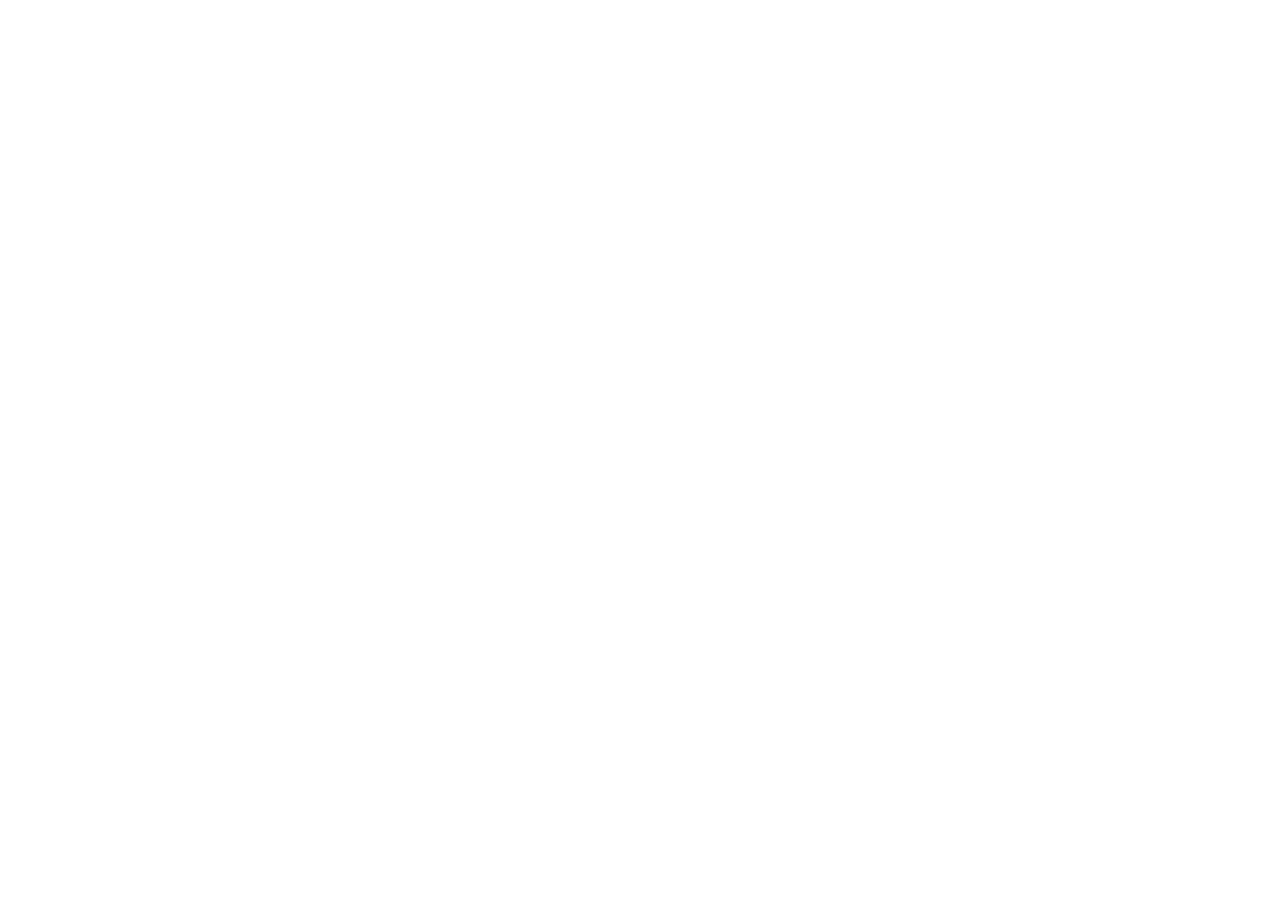
==== cadastro.html @ d943337b "Implementação Página de Login" ====
<!DOCTYPE html>
<html lang="pt-br">
<head>
    <meta charset="UTF-8">
    <meta name="viewport" content="width=device-width, initial-scale=1.0">
    <link href="https://cdn.jsdelivr.net/npm/bootstrap@5.3.3/dist/css/bootstrap.min.css" rel="stylesheet" integrity="sha384-QWTKZyjpPEjISv5WaRU9OFeRpok6YctnYmDr5pNlyT2bRjXh0JMhjY6hW+ALEwIH" crossorigin="anonymous">
    <link rel="stylesheet" href="assets/css/style.css">
    <title>Cadastro</title>
</head>
<body>

    <script src="https://cdn.jsdelivr.net/npm/bootstrap@5.3.3/dist/js/bootstrap.bundle.min.js" integrity="sha384-YvpcrYf0tY3lHB60NNkmXc5s9fDVZLESaAA55NDzOxhy9GkcIdslK1eN7N6jIeHz" crossorigin="anonymous"></script>
</body>
</html>
---- assets/css/style.css ----
*{
    margin: 0;
    padding: 0;
}

body{
    background-image:url("../imgs/login__background-img.png");
    min-height: 100vh;
    width: 100vw;
    background-size: cover;
}

form {
    display: flex;
    flex-direction: column;
    align-items: stretch;
    background-color: #fff;
    justify-content: center;
    width: 480px;
    height: 552px;
    border-radius: 3%;
}
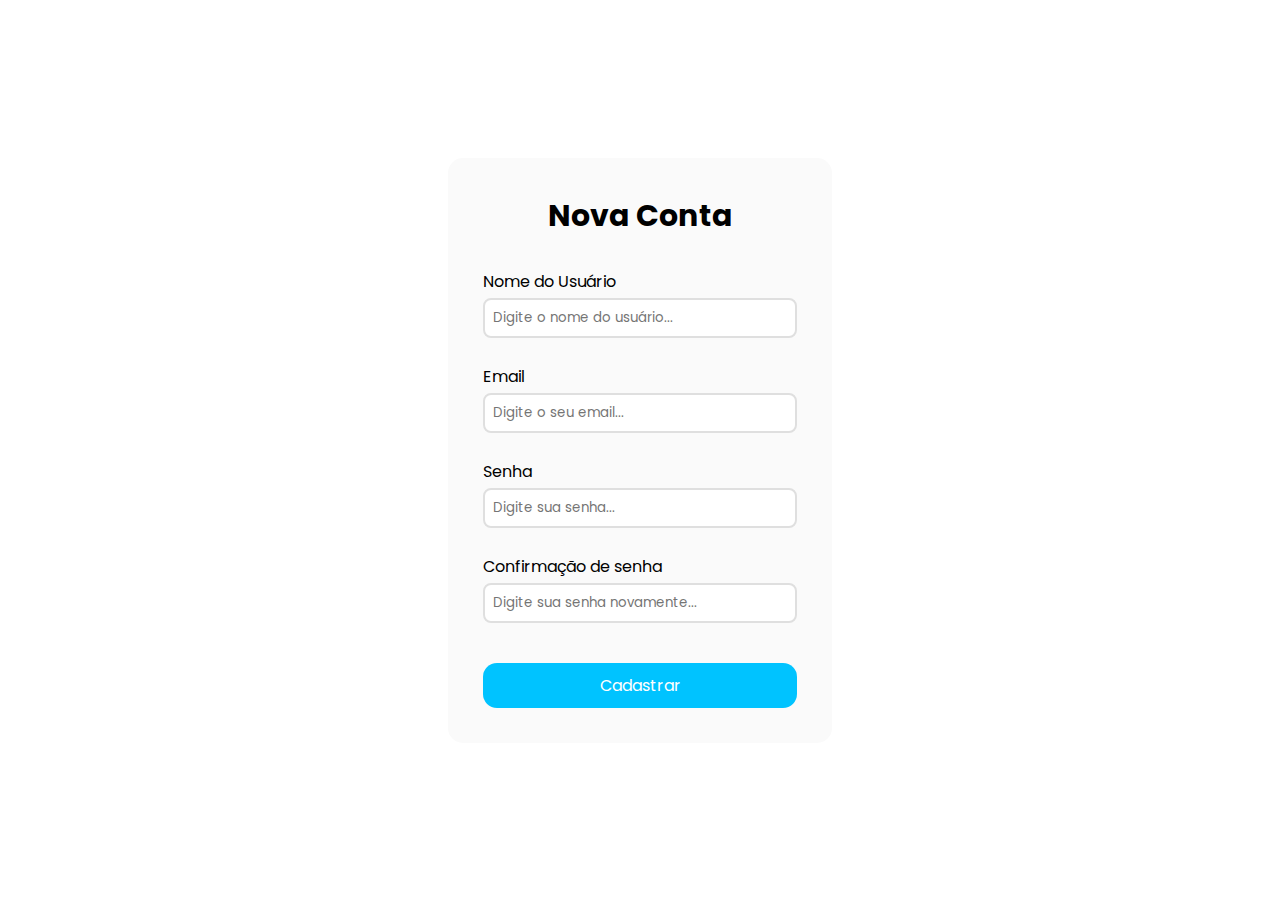
==== commit 543b9fce: "Update Cadastro" ====
--- a/cadastro.html
+++ b/cadastro.html
@@ -1,14 +1,56 @@
 <!DOCTYPE html>
 <html lang="pt-br">
+
 <head>
     <meta charset="UTF-8">
     <meta name="viewport" content="width=device-width, initial-scale=1.0">
-    <link href="https://cdn.jsdelivr.net/npm/bootstrap@5.3.3/dist/css/bootstrap.min.css" rel="stylesheet" integrity="sha384-QWTKZyjpPEjISv5WaRU9OFeRpok6YctnYmDr5pNlyT2bRjXh0JMhjY6hW+ALEwIH" crossorigin="anonymous">
-    <link rel="stylesheet" href="assets/css/style.css">
-    <title>Cadastro</title>
+
+    <link rel="preconnect" href="https://fonts.googleapis.com">
+    <link rel="preconnect" href="https://fonts.gstatic.com" crossorigin>
+    <link
+        href="https://fonts.googleapis.com/css2?family=Poppins:ital,wght@0,100;0,200;0,300;0,400;0,500;0,600;0,700;0,800;0,900;1,100;1,200;1,300;1,400;1,500;1,600;1,700;1,800;1,900&display=swap"
+        rel="stylesheet">
+    <link rel="stylesheet" href="./assets/css/style1.css">
+
+    <title>Registre-se</title>
 </head>
+
 <body>
+    <div class="container">
+        <section class="header">
+            <H2>Nova Conta</H2>
+        </section>
 
-    <script src="https://cdn.jsdelivr.net/npm/bootstrap@5.3.3/dist/js/bootstrap.bundle.min.js" integrity="sha384-YvpcrYf0tY3lHB60NNkmXc5s9fDVZLESaAA55NDzOxhy9GkcIdslK1eN7N6jIeHz" crossorigin="anonymous"></script>
+        <form id="form" class="form">
+            <div class="form-content">
+                <label for="username">Nome do Usuário</label>
+                <input type="text" id="username" placeholder="Digite o nome do usuário..." />
+                <a> aqui vai a mensagem de erro...</a>
+            </div>
+
+            <div class="form-content">
+                <label for="email">Email</label>
+                <input type="email" id="email" placeholder="Digite o seu email..." />
+                <a> aqui vai a mensagem de erro...</a>
+            </div>
+
+            <div class="form-content">
+                <label for="password">Senha</label>
+                <input type="password" id="password" placeholder="Digite sua senha..." />
+                <a> aqui vai a mensagem de erro...</a>
+            </div>
+
+            <div class="form-content">
+                <label for="password-confirmation">Confirmação de senha</label>
+                <input type="password" id="password-confirmation" placeholder="Digite sua senha novamente..." />
+                <a> aqui vai a mensagem de erro...</a>
+            </div>
+
+            <button type="submit">Cadastrar</button>
+        </form>
+    </div>
+
+    <script src="./assets/js/script1.js"></script>
 </body>
+
 </html>--- a/assets/css/style1.css
+++ b/assets/css/style1.css
@@ -0,0 +1,91 @@
+*{
+    box-sizing: border-box;
+    margin: 0;
+    padding: 0;
+    font-family: "Poppins", sans-serif;
+}
+
+body {
+    background-image: url("https://s3-alpha-sig.figma.com/img/0c0c/d597/7a6c4c99b7d929463ef4cc83280c4223?Expires=1713744000&Key-Pair-Id=APKAQ4GOSFWCVNEHN3O4&Signature=cYTw2PmAksnC8p3uff2mSvKt5rK2BiQn-IDoq2kb4ydZLXACUi4ctX2rHGWFAXDQp9NGfYXsLi5ZfNRdcTqCwanjRCc0KSZ2LPNIkI7gPjKCj~7fcyCZWIytU90fS2f4qmRKXgeRlv6Mv02RSg25XaGLfstFGbNUB80ZmeJr8WBiIrqzImOfpl0Z~KMrfA6pDqBCf1R50MKqMqPIrMUjnfDLruR1gkoCFTQVVSr8G7DjlsNcKch29qPdQdlRQs6st5FvocjzlBNqfaUJSqRPUObdjvUwQb5z5h6wFSD124U3fQOMvyy5qNtIVEiByN0rHtET9r61bsNjF04y2bobQA__");
+    background-size: cover;
+    height: 100vh;
+    width: 100vw;
+    display: flex;
+    align-items: center;
+    justify-content: center;
+}
+
+/*CAIXA DE FORMULÁRIO*/
+.container{
+    background-color: #fafafa;
+    border-radius: 15px;
+    margin: 14px;
+    max-width: 600px;
+    width: 30%;
+    padding: 20px;
+    overflow: hidden; 
+}
+
+/*TITULO*/
+.header{ 
+    background: #fafafa;
+    padding: 15px;
+    text-align: center;
+    color: black;
+    font-size: 20px;
+} 
+
+/*FORMULÁRIO*/
+.form{
+    padding: 15px;
+}
+
+.form-content{
+    margin-bottom: 8px;
+    padding-bottom: 18px;
+    position: relative;
+}
+
+/*alinhando formulario*/
+.form-content label{
+    display: inline-block;
+    margin-bottom: 4px;
+}
+
+.form-content input{
+    display: block;
+    width: 100%;
+    border-radius: 8px;
+    padding: 8px;
+    border: 2px solid #dfdfdf;
+}
+
+.form-content a{
+    position: absolute;
+    bottom: -8px;
+    left: 0;
+    visibility: hidden;
+    font-size: 14px;
+}
+
+/*BOTÃO*/
+.form button{
+    background-color: #00c3ff;
+    color: white;
+    width: 100%;
+    border-radius: 14px;
+    padding: 10px;
+    border: 0;
+    font-size: 16px;
+    cursor: pointer;
+    margin-top: 14px;
+}
+
+/*Mensagem de Erro*/
+.form-content.error input{
+    border-color: #ff3b25;
+}
+.form-content.error a{
+    color: #ff3b25;
+    visibility: visible; /*deixar a mensagem visivel*/
+}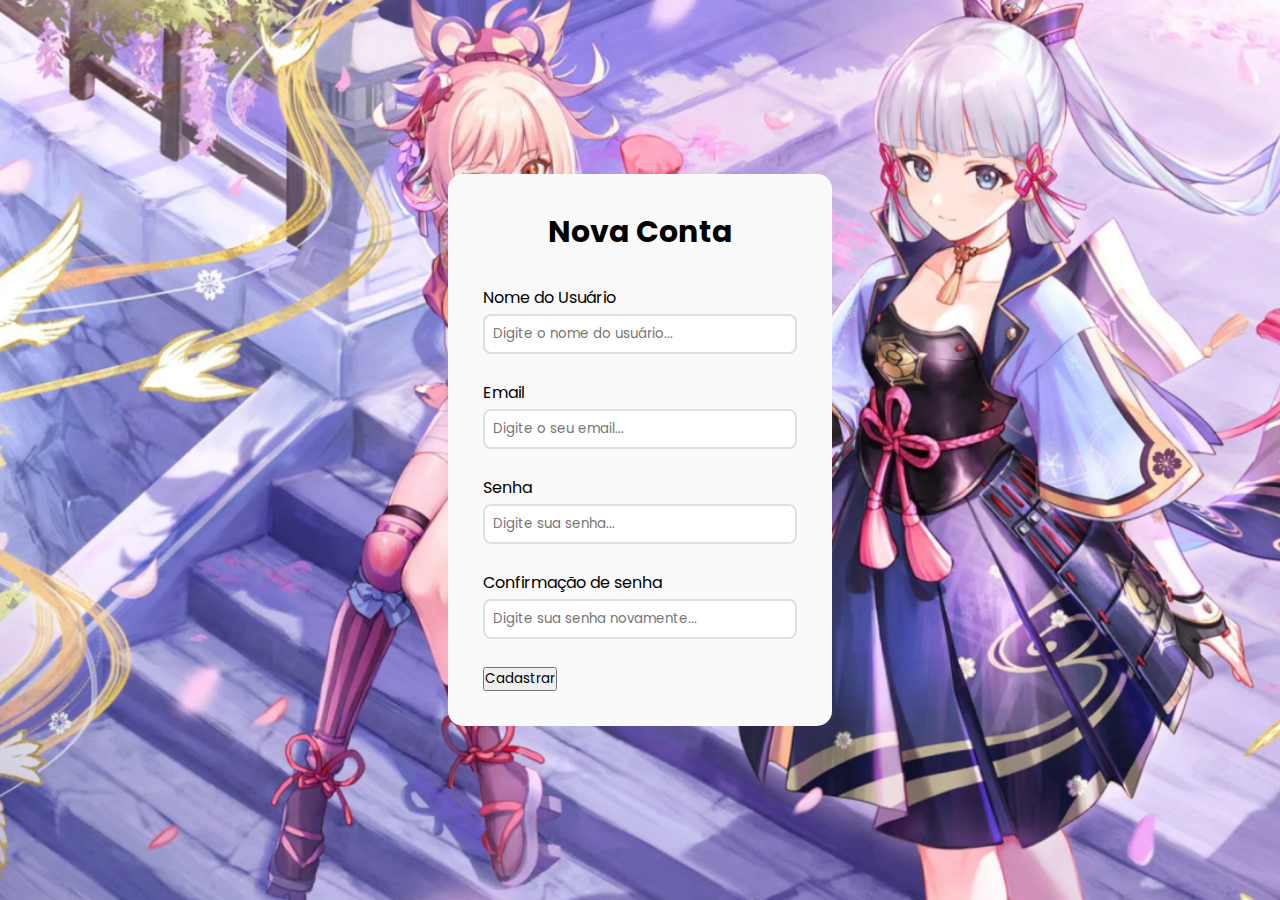
==== commit 66b29a26: "Consertado o envio pra banco de dados" ====
--- a/cadastro.html
+++ b/cadastro.html
@@ -7,10 +7,11 @@
 
     <link rel="preconnect" href="https://fonts.googleapis.com">
     <link rel="preconnect" href="https://fonts.gstatic.com" crossorigin>
+    <link rel="shortcut icon" href="./assets/imgs/icon-genshin-impact.png" type="image/x-icon">
+    <link rel="stylesheet" href="./assets/css/style_Cadastro.css">
     <link
         href="https://fonts.googleapis.com/css2?family=Poppins:ital,wght@0,100;0,200;0,300;0,400;0,500;0,600;0,700;0,800;0,900;1,100;1,200;1,300;1,400;1,500;1,600;1,700;1,800;1,900&display=swap"
         rel="stylesheet">
-    <link rel="stylesheet" href="./assets/css/style1.css">
 
     <title>Registre-se</title>
 </head>
@@ -20,23 +21,22 @@
         <section class="header">
             <H2>Nova Conta</H2>
         </section>
-
-        <form id="form" class="form">
+        <form action="./receberDados.php" method="POST" name="cadastroUsuario" id="form" class="form">
             <div class="form-content">
                 <label for="username">Nome do Usuário</label>
-                <input type="text" id="username" placeholder="Digite o nome do usuário..." />
+                <input name="cadUserName" type="text" id="username" placeholder="Digite o nome do usuário..." />
                 <a> aqui vai a mensagem de erro...</a>
             </div>
 
             <div class="form-content">
                 <label for="email">Email</label>
-                <input type="email" id="email" placeholder="Digite o seu email..." />
+                <input name="cadEmail" type="email" id="email" placeholder="Digite o seu email..." />
                 <a> aqui vai a mensagem de erro...</a>
             </div>
 
             <div class="form-content">
                 <label for="password">Senha</label>
-                <input type="password" id="password" placeholder="Digite sua senha..." />
+                <input name="cadPassword" type="password" id="password" placeholder="Digite sua senha..." />
                 <a> aqui vai a mensagem de erro...</a>
             </div>
 
@@ -46,11 +46,11 @@
                 <a> aqui vai a mensagem de erro...</a>
             </div>
 
-            <button type="submit">Cadastrar</button>
+            <input name="cadButton" type="submit" value="Cadastrar">
         </form>
     </div>
 
-    <script src="./assets/js/script1.js"></script>
+    <script src="./assets/js/script_Cadastro.js"></script>
 </body>
 
 </html>--- a/assets/css/style_Cadastro.css
+++ b/assets/css/style_Cadastro.css
@@ -0,0 +1,91 @@
+*{
+    box-sizing: border-box;
+    margin: 0;
+    padding: 0;
+    font-family: "Poppins", sans-serif;
+}
+
+body {
+    background-image:url("../imgs/Backgound_Cadastro.png");
+    background-size: cover;
+    height: 100vh;
+    width: 100vw;
+    display: flex;
+    align-items: center;
+    justify-content: center;
+}
+
+/*CAIXA DE FORMULÁRIO*/
+.container{
+    background-color: #fafafa;
+    border-radius: 15px;
+    margin: 14px;
+    max-width: 600px;
+    width: 30%;
+    padding: 20px;
+    overflow: hidden; 
+}
+
+/*TITULO*/
+.header{ 
+    background: #fafafa;
+    padding: 15px;
+    text-align: center;
+    color: black;
+    font-size: 20px;
+} 
+
+/*FORMULÁRIO*/
+.form{
+    padding: 15px;
+}
+
+.form-content{
+    margin-bottom: 8px;
+    padding-bottom: 18px;
+    position: relative;
+}
+
+/*alinhando formulario*/
+.form-content label{
+    display: inline-block;
+    margin-bottom: 4px;
+}
+
+.form-content input{
+    display: block;
+    width: 100%;
+    border-radius: 8px;
+    padding: 8px;
+    border: 2px solid #dfdfdf;
+}
+
+.form-content a{
+    position: absolute;
+    bottom: -8px;
+    left: 0;
+    visibility: hidden;
+    font-size: 14px;
+}
+
+/*BOTÃO*/
+.form button{
+    background-color: #00c3ff;
+    color: white;
+    width: 100%;
+    border-radius: 14px;
+    padding: 10px;
+    border: 0;
+    font-size: 16px;
+    cursor: pointer;
+    margin-top: 14px;
+}
+
+/*Mensagem de Erro*/
+.form-content.error input{
+    border-color: #ff3b25;
+}
+.form-content.error a{
+    color: #ff3b25;
+    visibility: visible; /*deixar a mensagem visivel*/
+}